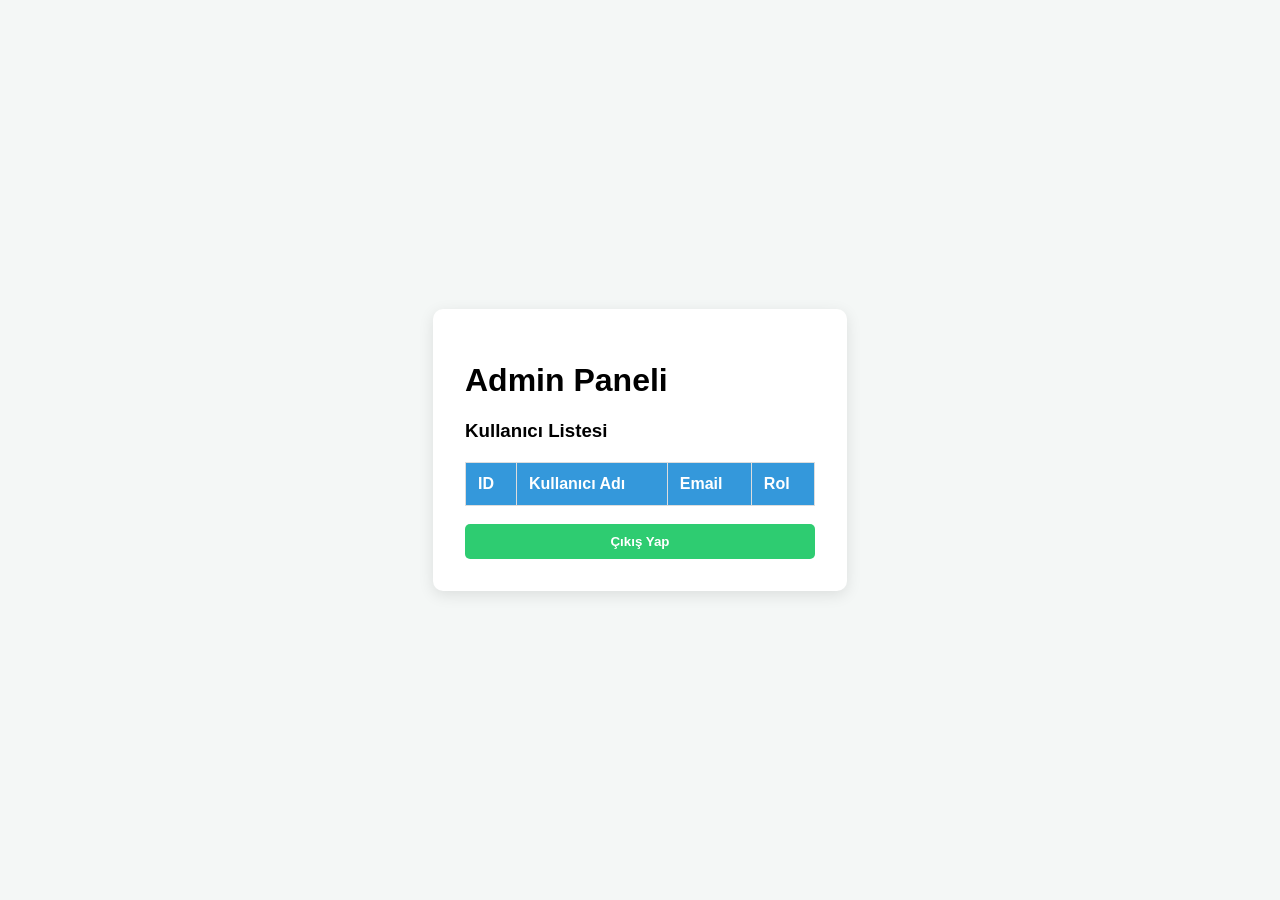
==== frontend/admin.html @ 4902c408 "frontend and backend fixed" ====
<!DOCTYPE html>
<html lang="tr">
<head>
    <meta charset="UTF-8">
    <title>SpendAI - Admin Panel</title>
    <link rel="stylesheet" href="style.css">
    <style>
        table { width: 100%; border-collapse: collapse; margin-top: 20px; }
        th, td { border: 1px solid #ddd; padding: 12px; text-align: left; }
        th { background-color: #3498db; color: white; }
    </style>
</head>
<body>
    <div class="container" style="max-width: 800px;">
        <h1>Admin Paneli</h1>
        <h3>Kullanıcı Listesi</h3>
        <table id="userTable">
            <thead>
                <tr>
                    <th>ID</th>
                    <th>Kullanıcı Adı</th>
                    <th>Email</th>
                    <th>Rol</th>
                </tr>
            </thead>
            <tbody id="userList">
                </tbody>
        </table>
        <br>
        <button onclick="logout()">Çıkış Yap</button>
    </div>

    <script>
        async function fetchUsers() {
            const token = localStorage.getItem('token');
            try {
                const token = localStorage.getItem('token');
console.log("Gönderilen Token:", token); // Konsoldan kontrol et, null olmasın!

const response = await fetch('http://localhost:8080/api/admin/users', {
    method: 'GET',
    headers: {
        'Authorization': 'Bearer ' + token, // Buradaki boşluk hayat kurtarır
        'Content-Type': 'application/json'
    }
});
                
                if (response.ok) {
                    const users = await response.json();
                    const userList = document.getElementById('userList');
                    userList.innerHTML = users.map(user => `
                        <tr>
                            <td>${user.id}</td>
                            <td>${user.username}</td>
                            <td>${user.email}</td>
                            <td>${user.role}</td>
                        </tr>
                    `).join('');
                } else {
                    alert("Kullanıcılar yüklenemedi. Yetkin olmayabilir!");
                }
            } catch (err) {
                console.error("Hata:", err);
            }
        }

        function logout() {
            localStorage.clear();
            window.location.href = 'index.html';
        }

        // Sayfa yüklendiğinde kullanıcıları çek
        window.onload = fetchUsers;
    </script>
</body>
</html>
---- frontend/style.css ----
body {
    font-family: 'Segoe UI', sans-serif;
    background-color: #f4f7f6;
    display: flex;
    justify-content: center;
    align-items: center;
    height: 100vh;
    margin: 0;
}

.container {
    background: white;
    padding: 2rem;
    border-radius: 10px;
    box-shadow: 0 4px 15px rgba(0,0,0,0.1);
    width: 350px;
}

input {
    width: 100%;
    padding: 10px;
    margin: 10px 0;
    border: 1px solid #ddd;
    border-radius: 5px;
    box-sizing: border-box;
}

button {
    width: 100%;
    padding: 10px;
    background-color: #2ecc71;
    color: white;
    border: none;
    border-radius: 5px;
    cursor: pointer;
    font-weight: bold;
}

button:hover {
    background-color: #27ae60;
}
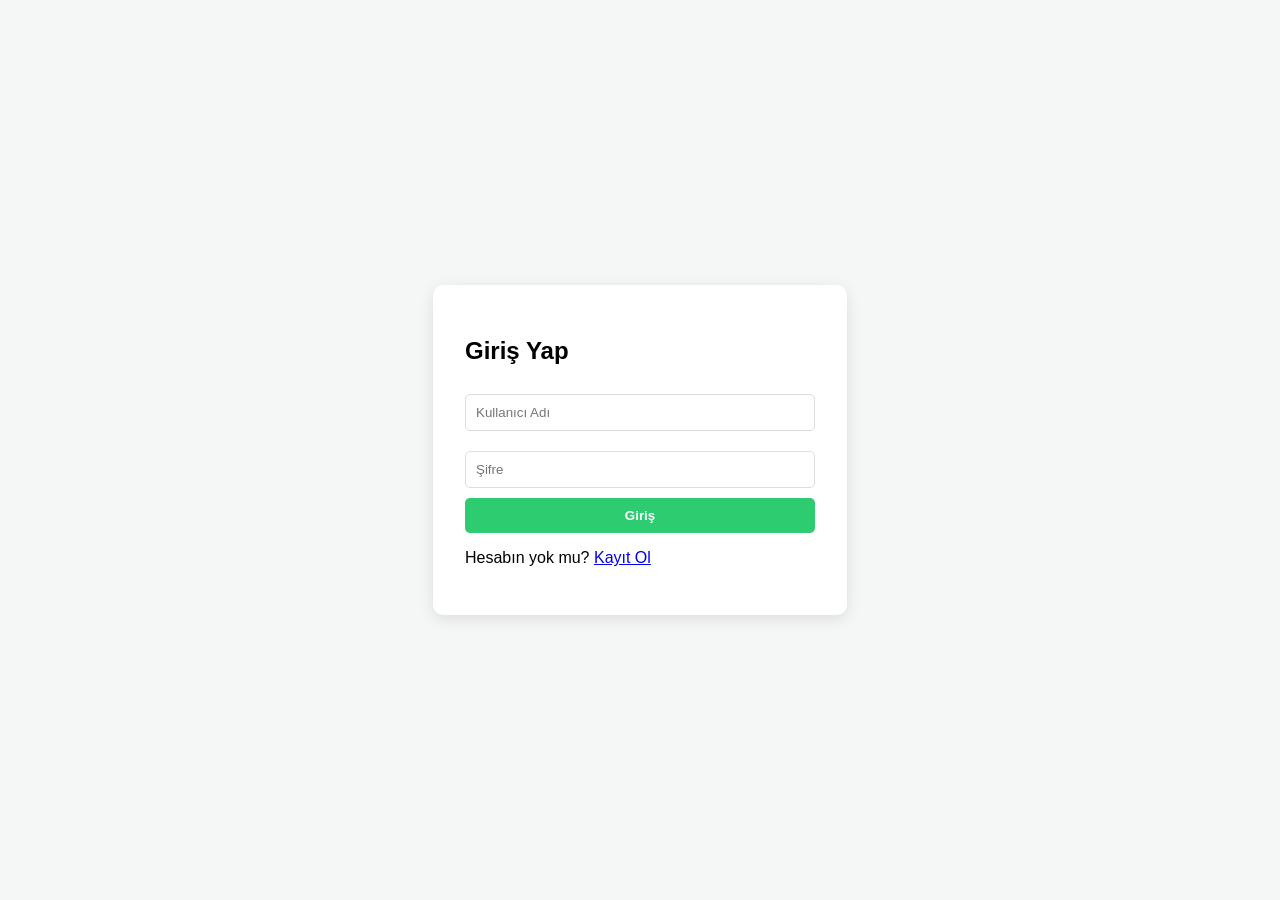
==== commit 31889f6a: "admin add delete the profile and configuration" ====
--- a/frontend/admin.html
+++ b/frontend/admin.html
@@ -8,10 +8,19 @@
         table { width: 100%; border-collapse: collapse; margin-top: 20px; }
         th, td { border: 1px solid #ddd; padding: 12px; text-align: left; }
         th { background-color: #3498db; color: white; }
+        .delete-btn { 
+            background-color: #e74c3c; 
+            color: white; 
+            border: none; 
+            padding: 8px 12px; 
+            cursor: pointer; 
+            border-radius: 4px; 
+        }
+        .delete-btn:hover { background-color: #c0392b; }
     </style>
 </head>
 <body>
-    <div class="container" style="max-width: 800px;">
+    <div class="container" style="max-width: 900px;">
         <h1>Admin Paneli</h1>
         <h3>Kullanıcı Listesi</h3>
         <table id="userTable">
@@ -21,6 +30,7 @@
                     <th>Kullanıcı Adı</th>
                     <th>Email</th>
                     <th>Rol</th>
+                    <th>İşlemler</th>
                 </tr>
             </thead>
             <tbody id="userList">
@@ -31,36 +41,80 @@
     </div>
 
     <script>
+        // Sayfa yüklendiğinde kullanıcıları çek
+        window.onload = fetchUsers;
+
         async function fetchUsers() {
             const token = localStorage.getItem('token');
+            if (!token) {
+                window.location.href = 'index.html';
+                return;
+            }
+
             try {
-                const token = localStorage.getItem('token');
-console.log("Gönderilen Token:", token); // Konsoldan kontrol et, null olmasın!
-
-const response = await fetch('http://localhost:8080/api/admin/users', {
-    method: 'GET',
-    headers: {
-        'Authorization': 'Bearer ' + token, // Buradaki boşluk hayat kurtarır
-        'Content-Type': 'application/json'
-    }
-});
+                const response = await fetch('http://localhost:8080/api/admin/users', {
+                    method: 'GET',
+                    headers: {
+                        'Authorization': 'Bearer ' + token,
+                        'Content-Type': 'application/json'
+                    }
+                });
                 
                 if (response.ok) {
                     const users = await response.json();
                     const userList = document.getElementById('userList');
-                    userList.innerHTML = users.map(user => `
+                    
+                    userList.innerHTML = users.map(user => {
+                        // Backend'den id veya userId olarak gelme ihtimaline karşı:
+                        const userId = user.id || user.userId; 
+                        
+                        return `
                         <tr>
-                            <td>${user.id}</td>
+                            <td>${userId || '---'}</td>
                             <td>${user.username}</td>
                             <td>${user.email}</td>
                             <td>${user.role}</td>
+                            <td>
+                                <button class="delete-btn" onclick="deleteUser(${userId})">Sil</button>
+                            </td>
                         </tr>
-                    `).join('');
+                        `;
+                    }).join('');
                 } else {
-                    alert("Kullanıcılar yüklenemedi. Yetkin olmayabilir!");
+                    alert("Kullanıcılar yüklenemedi. Yetkiniz olmayabilir!");
                 }
             } catch (err) {
                 console.error("Hata:", err);
+            }
+        }
+
+        async function deleteUser(userId) {
+            if (!userId) {
+                alert("Kullanıcı ID'si bulunamadı!");
+                return;
+            }
+
+            if (!confirm('Bu kullanıcıyı silmek istediğinize emin misiniz?')) return;
+
+            const token = localStorage.getItem('token');
+            try {
+                const response = await fetch(`http://localhost:8080/api/admin/delete/${userId}`, {
+                    method: 'DELETE',
+                    headers: {
+                        'Authorization': 'Bearer ' + token,
+                        'Content-Type': 'application/json'
+                    }
+                });
+
+                if (response.ok) {
+                    alert("Kullanıcı başarıyla silindi!");
+                    fetchUsers(); // Tabloyu yenile
+                } else {
+                    alert("Silme işlemi başarısız! Yetkiniz olmayabilir veya kullanıcı bulunamadı.");
+                }
+            } catch (err) {
+                console.error("Silme hatası:", err);
+                alert("Sunucuya bağlanılamadı!");
             }
         }
 
@@ -68,9 +122,6 @@
             localStorage.clear();
             window.location.href = 'index.html';
         }
-
-        // Sayfa yüklendiğinde kullanıcıları çek
-        window.onload = fetchUsers;
     </script>
 </body>
 </html>
--- a/frontend/style.css
+++ b/frontend/style.css
@@ -38,4 +38,17 @@
 
 button:hover {
     background-color: #27ae60;
+}
+
+.delete-btn {
+    background-color: #e74c3c;
+    color: white;
+    border: none;
+    padding: 5px 10px;
+    cursor: pointer;
+    border-radius: 4px;
+}
+
+.delete-btn:hover {
+    background-color: #c0392b;
 }
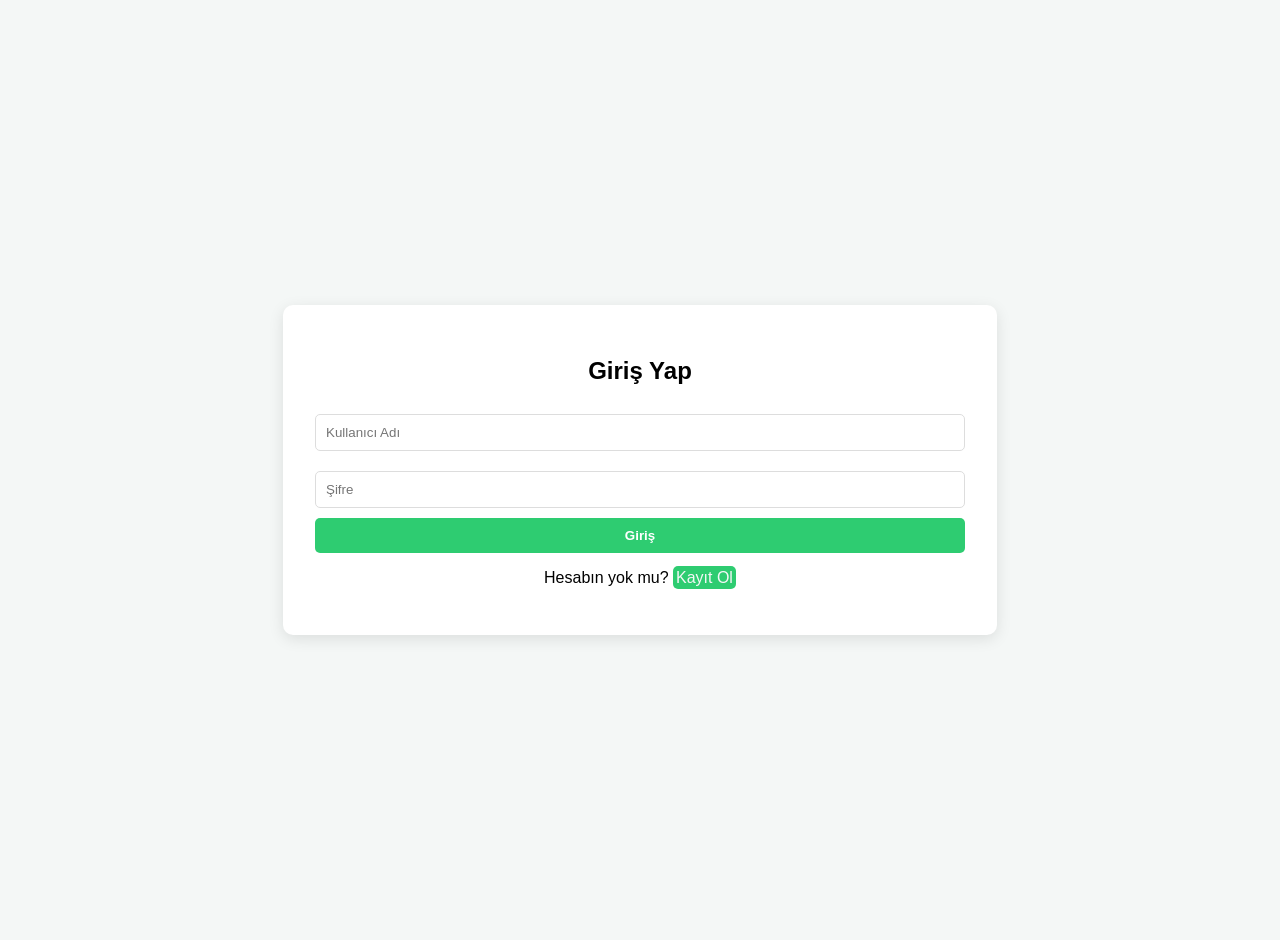
==== commit bd7b6326: "frontend design fixed" ====
--- a/frontend/admin.html
+++ b/frontend/admin.html
@@ -4,20 +4,6 @@
     <meta charset="UTF-8">
     <title>SpendAI - Admin Panel</title>
     <link rel="stylesheet" href="style.css">
-    <style>
-        table { width: 100%; border-collapse: collapse; margin-top: 20px; }
-        th, td { border: 1px solid #ddd; padding: 12px; text-align: left; }
-        th { background-color: #3498db; color: white; }
-        .delete-btn { 
-            background-color: #e74c3c; 
-            color: white; 
-            border: none; 
-            padding: 8px 12px; 
-            cursor: pointer; 
-            border-radius: 4px; 
-        }
-        .delete-btn:hover { background-color: #c0392b; }
-    </style>
 </head>
 <body>
     <div class="container" style="max-width: 900px;">
@@ -41,7 +27,6 @@
     </div>
 
     <script>
-        // Sayfa yüklendiğinde kullanıcıları çek
         window.onload = fetchUsers;
 
         async function fetchUsers() {
@@ -65,7 +50,6 @@
                     const userList = document.getElementById('userList');
                     
                     userList.innerHTML = users.map(user => {
-                        // Backend'den id veya userId olarak gelme ihtimaline karşı:
                         const userId = user.id || user.userId; 
                         
                         return `
@@ -108,7 +92,7 @@
 
                 if (response.ok) {
                     alert("Kullanıcı başarıyla silindi!");
-                    fetchUsers(); // Tabloyu yenile
+                    fetchUsers();
                 } else {
                     alert("Silme işlemi başarısız! Yetkiniz olmayabilir veya kullanıcı bulunamadı.");
                 }
--- a/frontend/style.css
+++ b/frontend/style.css
@@ -6,6 +6,11 @@
     align-items: center;
     height: 100vh;
     margin: 0;
+    padding: 20px;
+    text-align: center;
+    grid-template-columns: repeat(auto-fit, minmax(300px, 1fr));
+    gap: 20px;
+    padding: 20px;
 }
 
 .container {
@@ -13,7 +18,7 @@
     padding: 2rem;
     border-radius: 10px;
     box-shadow: 0 4px 15px rgba(0,0,0,0.1);
-    width: 350px;
+    width: 650px;
 }
 
 input {
@@ -51,4 +56,84 @@
 
 .delete-btn:hover {
     background-color: #c0392b;
+}
+
+.register-btn{
+display: inline-flexbox;
+text-decoration: none;
+background-color: #2ecc71;
+color: #f4f7f6;
+border-radius: 5px;
+padding: 3px;
+}
+
+
+
+
+/*adminCSS*/
+table { 
+    width: 100%; border-collapse: collapse; margin-top: 20px; 
+}
+
+th, td { 
+    border: 1px solid #ddd; padding: 12px; text-align: left; 
+}
+
+th { 
+    background-color: #3498db; color: white; 
+}
+
+.delete-btn { 
+background-color: #e74c3c; 
+color: white; 
+border: none; 
+padding: 8px 12px; 
+cursor: pointer; 
+border-radius: 4px; 
+}
+.delete-btn:hover { 
+    background-color: #c0392b; 
+}
+
+/*anasayfaCSS*/
+
+
+.ai-section { 
+    background: #f4f7f6; padding: 20px; border-radius: 10px; margin: 20px 0; border: 1px solid #ddd; 
+}
+
+textarea { 
+    width: 100%; height: 80px; padding: 10px; border-radius: 5px; border: 1px solid #ccc; margin-bottom: 10px; font-family: inherit; 
+}
+
+table { 
+    width: 100%; border-collapse: collapse; margin-top: 20px; 
+}
+
+th, td { 
+    border: 1px solid #ddd; padding: 12px; text-align: left; 
+}
+
+th { 
+    background-color: #4CAF50; color: white; 
+}
+
+.loading { 
+    color: #666; font-style: italic; display: none; 
+}
+
+
+@media (max-width: 768px) {
+  .sidebar {
+    display: none; 
+  }
+  body {
+    font-size: 14px;
+  }
+}
+
+@media (max-width: 480px) {
+  .nav-links {
+    flex-direction: column; 
+  }
 }
